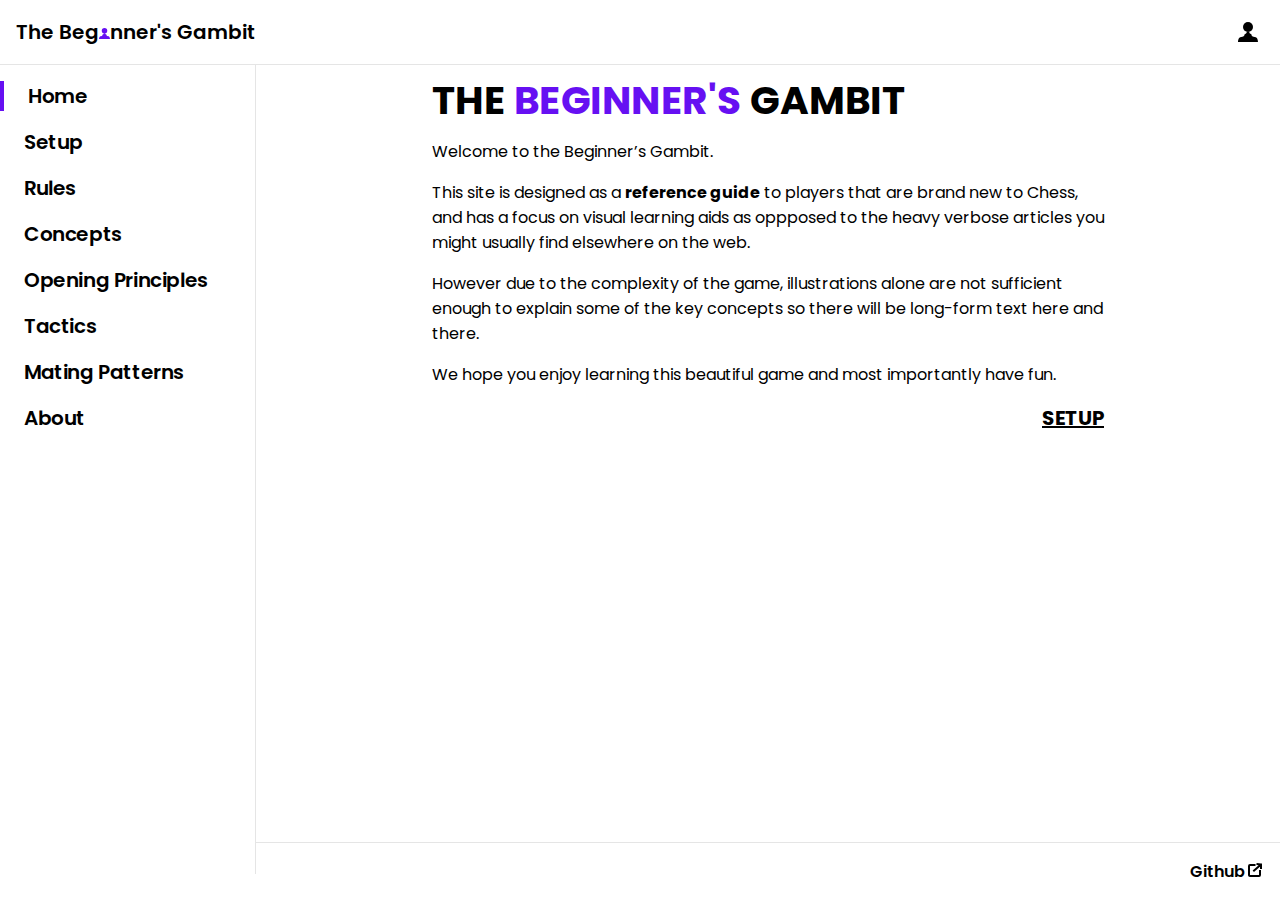
==== index.html @ 9ada59f6 "reformat and fix html validation errors for rules page" ====
<!DOCTYPE html>
<html lang="en">
  <head>
    <meta charset="UTF-8" />
    <meta name="viewport" content="width=device-width, initial-scale=1.0" />
    <title>The Beginner's Gambit | Home</title>
    <link rel="preconnect" href="https://fonts.gstatic.com" />
    <link href="https://fonts.googleapis.com/css2?family=PT+Serif:wght@400;700&family=Poppins:ital,wght@0,400;0,600;0,700;1,400&display=swap" rel="stylesheet" />
    <link rel="stylesheet" href="assets/css/styles.css" />
  </head>

  <body>
    <div id="app">
      <header class="navbar">
        <a class="logo" href="index.html">
          The Beg
          <span>
            <svg id="logo-glyph" xmlns="http://www.w3.org/2000/svg">
              <path d="M11 11H0s0-2.865 1.833-2.865c1.834 0 1.834-1.718 1.834-1.718h3.666s0 1.718 1.834 1.718C11 8.135 11 11 11 11zM3.667 6.417h3.666s-1.186 0-1.156-1.09h-1.35c.03 1.09-1.16 1.09-1.16 1.09z" />
              <path d="M8.25 2.75a2.75 2.75 0 11-5.5 0 2.75 2.75 0 015.5 0z" />
            </svg>
          </span>
          nner's Gambit
        </a>
        <input type="checkbox" name="sidebar-toggle" id="sidebarToggle" class="sidebar-toggle" />
        <label for="sidebarToggle" class="hamburger">
          <svg id="hamburger" xmlns="http://www.w3.org/2000/svg">
            <path d="M6 16c0-.6.4-1 1-1h18a1 1 0 110 2H7a1 1 0 01-1-1zM6 21c0-.6.4-1 1-1h18a1 1 0 110 2H7a1 1 0 01-1-1zM6 11c0-.6.4-1 1-1h18a1 1 0 110 2H7a1 1 0 01-1-1z" />
          </svg>
        </label>
        <aside class="sidebar">
          <nav>
            <ul id="sidebar-links">
              <li class="sidebar-link active"><a href="index.html">Home</a></li>
              <li class="sidebar-link"><a href="setup.html">Setup</a></li>
              <li class="sidebar-link"><a href="rules.html">Rules</a></li>
              <li class="sidebar-link"><a href="concepts.html">Concepts</a></li>
              <li class="sidebar-link"><a href="opening-principles.html">Opening Principles</a></li>
              <li class="sidebar-link"><a href="tactics.html">Tactics</a></li>
              <li class="sidebar-link"><a href="mating-patterns.html">Mating Patterns</a></li>
              <li class="sidebar-link"><a href="about.html">About</a></li>
            </ul>
          </nav>
        </aside>
        <svg width="32" height="32" fill="none" xmlns="http://www.w3.org/2000/svg">
          <path d="M26 26H6s0-5 3.3-5c3.4 0 3.4-3 3.4-3h6.6s0 3 3.4 3c3.3 0 3.3 5 3.3 5zM12.7 18h6.6s-2.1 0-2-2.2h-2.5c0 2.2-2.1 2.2-2.1 2.2z" fill="#000" />
          <path d="M21 11a5 5 0 11-10 0 5 5 0 0110 0z" fill="#000" />
        </svg>
      </header>

      <main>
        <section class="page">
          <div>
            <h1 class="h2">The <span class="highlight">Beginner's</span> Gambit</h1>
          </div>

          <p>Welcome to the Beginner’s Gambit.</p>
          <p>
            This site is designed as a <strong>reference guide</strong> to players that are brand new to Chess, and has a focus on visual learning aids as oppposed to the heavy verbose articles you might usually find elsewhere on the web.
          </p>
          <p>
            However due to the complexity of the game, illustrations alone are not sufficient enough to explain some of the key concepts so there will be long-form text here and there.
          </p>
          <p>
            We hope you enjoy learning this beautiful game and most importantly have fun.
          </p>
          <div class="page-nav-link">
            <a class="page-link" href="setup.html">Setup</a>
          </div>
        </section>
      </main>

      <footer>
        <a href="https://github.com/arlandfran/the-beginners-gambit" target="_blank">
          Github
          <span id="external-link">
            <svg id="box-arrow" xmlns="http://www.w3.org/2000/svg">
              <path
                d="M13 10V9h-2v1h2zM6.5 5h1V3h-1v2zM13 3.5h1v-.9l-.89-.1-.11 1zM11 14H2v2h9v-2zm-9 0V5H0v9h2zm9-4v4h2v-4h-2zM2 5h4.5V3H2v2zm0 9H0c0 1.1.9 2 2 2v-2zm9 2a2 2 0 002-2h-2v2zM2 5V3a2 2 0 00-2 2h2zm3.95 6.04l7.71-6.79-1.32-1.5-7.7 6.8 1.31 1.5zM12 3.5V8h2V3.5h-2zm1.11-1L8.61 2l-.22 2 4.5.5.22-2z"
              />
            </svg>
          </span>
        </a>
      </footer>
    </div>
  </body>
</html>
---- assets/css/styles.css ----
/* Variables */
:root {
  /* Colors */
  --primary-color: #6610f2;
  --divider-color: rgba(0, 0, 0, 0.1);
  --focus: #8540f5;
  /* Type Scale */
  --h1: 3.052rem; /*h2 x1.25*/
  --h2: 2.441rem; /*h3 x1.25*/
  --h3: 1.953rem; /*h4 x1.25*/
  --h4: 1.563rem; /*h5 x1.25*/
  --h5: 1.25rem; /*Base x1.25*/
  --h6: 1.125rem; /*Doesn't follow type scale - 18px*/
  --base-font-size: 1rem; /*16.00px*/
  --caption: 0.8rem; /*12.8px*/
  /* Font Families */
  --sans-serif: Poppins, sans-serif;
  --serif: "PT Serif", serif;
}

/* Reset */
*,
*::before,
*::after {
  margin: 0;
  padding: 0;
  box-sizing: border-box;
}

/* General styles */
body {
  font-family: var(--sans-serif);
}

ul {
  list-style-type: disc;
}

a {
  font-family: var(--sans-serif);
  text-decoration: none;
  color: black;
}

a:hover {
  color: var(--primary-color);
}

a:active {
  border: 4px solid var(--primary-color);
}

button:hover {
  cursor: pointer;
}

table {
  width: 100%;
}

td {
  text-align: center;
  font-size: var(--h5);
  font-weight: 700;
}

/* Typography */
.h1 {
  margin-top: 1rem;
  margin-bottom: 1rem;
  font-size: var(--h1);
  line-height: 110%;
  letter-spacing: 0.03rem;
  text-transform: uppercase;
  font-weight: 700;
}

.h2 {
  margin-top: 1rem;
  margin-bottom: 1rem;
  font-size: var(--h2);
  line-height: 110%;
  letter-spacing: 0.03rem;
  text-transform: uppercase;
  font-weight: 700;
}

.h3 {
  margin-top: 1rem;
  margin-bottom: 1rem;
  font-size: var(--h3);
  letter-spacing: 0.03rem;
  text-align: center;
  text-transform: uppercase;
  font-weight: 700;
}

.h4 {
  margin-top: 1rem;
  margin-bottom: 1rem;
  font-size: var(--h4);
  letter-spacing: 0.02rem;
  text-align: center;
  text-transform: uppercase;
  font-weight: 700;
}

.h5 {
  margin-top: 1rem;
  margin-bottom: 1rem;
  font-size: var(--h5);
  text-align: center;
  text-transform: uppercase;
  font-weight: 700;
}

p {
  margin-top: 1rem;
  margin-bottom: 1rem;
  font-size: var(--base-font-size);
  font-weight: 400;
  text-align: left;
  text-transform: initial;
}

figcaption {
  margin-top: 1rem;
  margin-bottom: 1rem;
}

.text-caption {
  margin-top: 0.5rem;
  margin-bottom: 0.5rem;
  width: 18rem;
  font-family: var(--serif);
  font-size: var(--base-font-size);
  font-weight: 400;
  font-style: italic;
  text-align: center;
  text-transform: initial;
}

/* Utilities */
.flex-center {
  display: flex;
  justify-content: center;
}

.px-1 {
  padding-left: 1rem;
  padding-right: 1rem;
}

.align-center {
  max-width: 16rem;
  align-self: center;
}

.text-left {
  text-align: left;
}

.text-center {
  text-align: center;
}

.fixed-width {
  max-width: 30rem;
}

.full-width {
  width: 100%;
}

.indent {
  padding-left: 2rem;
}

.short {
  max-width: 16rem;
}

.medium {
  max-width: 24rem;
}

.hide {
  display: none;
}

/* Sitewide */
#app {
  display: flex;
  flex-direction: column;
  min-height: 100vh;
}

header {
  display: flex;
  position: fixed;
  width: 100%;
  z-index: 2;
  background: white;
}

.navbar {
  padding: 1rem;
  align-items: center;
  justify-content: space-between;
  border-bottom: 1px solid var(--divider-color);
}

.logo {
  display: flex;
  align-items: baseline;
  display: none;
  font-family: var(--sans-serif);
  font-size: var(--h5);
  font-weight: 600;
}

#logo-glyph {
  width: 11px;
  height: 11px;
  fill: var(--primary-color);
}

#hamburger {
  width: 32px;
  height: 32px;
  fill: black;
}

.hamburger {
  cursor: pointer;
  display: contents;
  margin-left: 1rem;
}

.sidebar-toggle {
  display: none;
}

nav ul li {
  list-style: none;
}

.sidebar {
  height: 90vh;
  width: 16rem;
  position: fixed;
  top: 4rem;
  left: 0;
  z-index: 1;
  overflow-x: hidden;
  transition: transform 0.2s ease;
  border-top: 1px solid var(--divider-color);
  border-right: 1px solid var(--divider-color);
  background-color: white;
}

.sidebar-link {
  display: block;
  padding-left: 1.5rem;
  margin-bottom: 1rem;
  margin-top: 1rem;
  font-size: var(--h5);
  font-weight: 600;
  letter-spacing: -0.02em;
  -webkit-user-select: none;
  -ms-user-select: none;
  user-select: none;
}

.sidebar-subheader-group {
  padding-left: 1rem;
  font-size: var(--h6);
}

.sidebar-subheader-link {
  padding-top: 0.2rem;
  padding-bottom: 0.2rem;
  padding-left: 1rem;
  font-size: var(--base-font-size);
}

.active {
  border-left: 4px solid var(--primary-color);
}

main {
  display: flex;
  flex-grow: 1;
  flex-wrap: wrap;
  margin-top: 4rem;
  justify-content: center;
  background-color: white;
}

.page {
  margin-left: 2rem;
  margin-right: 2rem;
  width: 100%;
  max-width: 42rem;
}

footer {
  display: flex;
  left: 0;
  bottom: 0;
  width: 100%;
  padding: 1rem;
  font-family: var(--sans-serif);
  font-weight: 600;
  font-size: var(--base-font-size);
  justify-content: flex-end;
  border-top: 1px solid var(--divider-color);
  background-color: white;
}

footer a {
  display: flex;
}

#external-link {
  margin-left: 0.2rem;
}

#box-arrow {
  width: 16px;
  height: 16px;
  fill: black;
}

.page-nav-link {
  margin-top: 1rem;
  margin-bottom: 1rem;
  text-align: right;
}

.page-link {
  text-decoration: underline;
  text-transform: uppercase;
  font-size: var(--h5);
  font-weight: 700;
  margin-top: 1rem;
  margin-bottom: 1rem;
}

.page-nav-links {
  display: flex;
  justify-content: space-between;
}

/* Home page styles */
.highlight {
  color: var(--primary-color);
}

/* Article page styles */
#setup-list {
  list-style-position: inside;
}

.subheader-link {
  scroll-margin-top: 5rem;
}

.fig-container {
  margin-top: 1rem;
  margin-bottom: 1rem;
  display: flex;
  justify-content: center;
}

.expandable {
  flex-wrap: wrap;
}

figure {
  margin-left: -2rem;
  margin-right: -2rem;
  display: flex;
  flex-wrap: wrap;
  width: min-content;
  height: min-content;
  justify-content: center;
}

.fig-subheading {
  margin-top: 0;
}

/* Components */

/* Accordion*/
.accordion {
  overflow: hidden;
  border: 2px solid black;
  border-bottom: none;
}

.accordion-item {
  overflow: hidden;
  width: 100%;
}

.accordion-toggle {
  display: none;
}

.accordion-title {
  cursor: pointer;
  overflow: hidden;
  display: flex;
  justify-content: space-between;
  padding: 1rem;
  font-size: var(--h5);
  font-weight: 700;
  text-transform: uppercase;
}

.accordion-title::after {
  content: "\02C5";
  align-self: center;
  transition: ease 0.35s;
}

.accordion-content {
  overflow: hidden;
  max-height: 0;
  transition: ease-in-out 0.4s;
  background: white;
  border-bottom: 2px solid black;
}

input:checked ~ .accordion-title {
  color: var(--primary-color);
}

input:checked ~ .accordion-title::after {
  transform: rotate(-180deg);
}

input:checked ~ .accordion-content {
  max-height: 100vh;
}

/* Contact Form */
.form {
  display: flex;
  flex-direction: column;
  gap: 1rem;
  margin-top: 2rem;
  margin-bottom: 2rem;
  padding: 1rem;
  width: 16rem;
  border: 2px solid black;
  font-size: var(--h6);
  font-weight: 600;
}

.form-label {
  display: block;
  cursor: pointer;
}

.form-input {
  padding: 0.5rem;
  border: 2px solid black;
  font-family: var(--sans-serif);
  font-weight: 600;
}

.form-input:focus {
  background: var(--focus);
  color: white;
}

.hint {
  display: block;
  font-size: var(--caption);
}

.form-button {
  width: 12rem;
  padding: 0.4rem;
  border: 2px solid black;
  font-family: var(--sans-serif);
  font-size: var(--h6);
  font-weight: 600;
  text-transform: uppercase;
  text-align: center;
  cursor: pointer;
}

/* Media queries */
@media screen and (min-width: 375px) {
  .form {
    width: 20rem;
  }
}

@media screen and (min-width: 425px) {
  figure {
    margin-left: 0;
    margin-right: 0;
  }

  .material-icon {
    width: 48px;
    height: 48px;
  }

  td {
    font-size: var(--h4);
  }

  .form {
    width: 100%;
  }
}

@media screen and (max-width: 767px) {
  .sidebar {
    transform: translateX(-16rem);
  }
}

/* Must be afterward to override sidebar hiding under 768px */
input[type="checkbox"]:checked ~ .sidebar {
  transform: translateX(0%);
}

@media screen and (min-width: 768px) {
  main {
    margin-left: 16rem;
    transition: transform 0.2s ease;
  }

  .logo {
    display: flex;
  }

  #hamburger {
    display: none;
  }
}

@media screen and (min-width: 1024px) {
  .column {
    width: 50%;
  }
}

@supports (scroll-behavior: smooth) {
  html {
    scroll-behavior: smooth;
  }

  @media screen and (prefers-reduced-motion: reduce) {
    html {
      scroll-behavior: auto;
    }
  }
}

.share-buttons {
  display: flex;
  justify-content: flex-end;
}

/* 3rd party code generated by https://sharingbuttons.io/ */
.resp-sharing-button__link,
.resp-sharing-button__icon {
  display: inline-block;
}

.resp-sharing-button__link {
  text-decoration: none;
  color: white;
  margin: 0.5em;
}

.resp-sharing-button {
  border: 2px black solid;
  transition: 25ms ease-out;
  padding: 0.5em 0.75em;
}

.resp-sharing-button__icon svg {
  width: 1em;
  height: 1em;
  margin-right: 0.4em;
  vertical-align: top;
}

.resp-sharing-button--small svg {
  margin: 0;
  vertical-align: middle;
}

/* Solid icons get a fill */
.resp-sharing-button__icon--solid {
  fill: black;
  stroke: none;
}

.resp-sharing-button:hover {
  background-color: var(--primary-color);
}

.resp-sharing-button:hover .resp-sharing-button__icon--solid {
  fill: white;
}
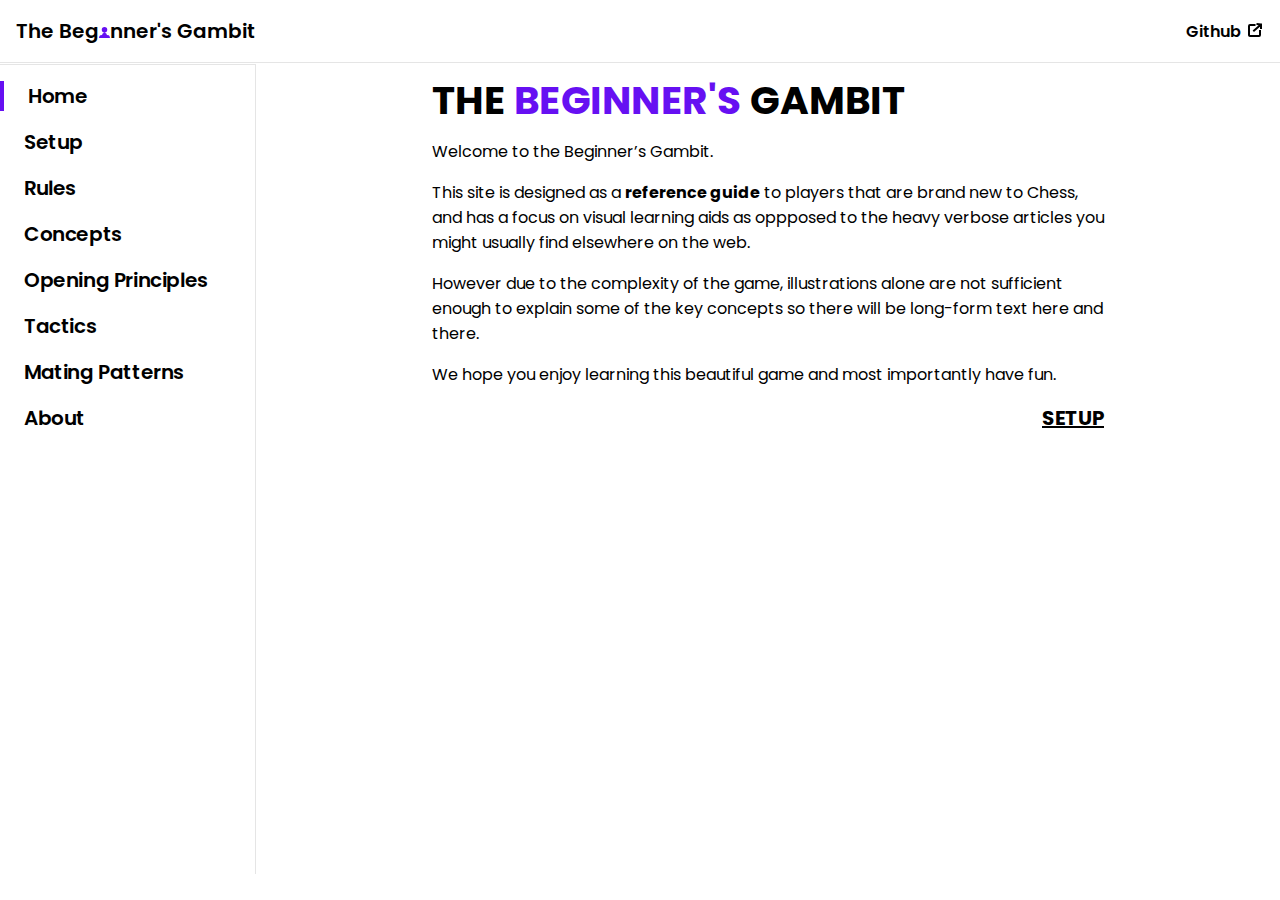
==== commit f7985d94: "removed footer from all pages and migrated github link to header" ====
--- a/index.html
+++ b/index.html
@@ -28,9 +28,25 @@
             <path d="M6 16c0-.6.4-1 1-1h18a1 1 0 110 2H7a1 1 0 01-1-1zM6 21c0-.6.4-1 1-1h18a1 1 0 110 2H7a1 1 0 01-1-1zM6 11c0-.6.4-1 1-1h18a1 1 0 110 2H7a1 1 0 01-1-1z" />
           </svg>
         </label>
+        <a href="index.html" id="logo-icon">
+          <svg width="32" height="32" fill="#000" xmlns="http://www.w3.org/2000/svg">
+            <path d="M26 26H6s0-5 3.3-5c3.4 0 3.4-3 3.4-3h6.6s0 3 3.4 3c3.3 0 3.3 5 3.3 5zM12.7 18h6.6s-2.1 0-2-2.2h-2.5c0 2.2-2.1 2.2-2.1 2.2z" />
+            <path d="M21 11a5 5 0 11-10 0 5 5 0 0110 0z" />
+          </svg>
+        </a>
+        <a href="https://github.com/arlandfran/the-beginners-gambit" target="_blank" class="external-link">
+          Github
+          <span id="external-link-icon">
+            <svg id="box-arrow" xmlns="http://www.w3.org/2000/svg">
+              <path
+                d="M13 10V9h-2v1h2zM6.5 5h1V3h-1v2zM13 3.5h1v-.9l-.89-.1-.11 1zM11 14H2v2h9v-2zm-9 0V5H0v9h2zm9-4v4h2v-4h-2zM2 5h4.5V3H2v2zm0 9H0c0 1.1.9 2 2 2v-2zm9 2a2 2 0 002-2h-2v2zM2 5V3a2 2 0 00-2 2h2zm3.95 6.04l7.71-6.79-1.32-1.5-7.7 6.8 1.31 1.5zM12 3.5V8h2V3.5h-2zm1.11-1L8.61 2l-.22 2 4.5.5.22-2z"
+              />
+            </svg>
+          </span>
+        </a>
         <aside class="sidebar">
           <nav>
-            <ul id="sidebar-links">
+            <ul class="sidebar-links">
               <li class="sidebar-link active"><a href="index.html">Home</a></li>
               <li class="sidebar-link"><a href="setup.html">Setup</a></li>
               <li class="sidebar-link"><a href="rules.html">Rules</a></li>
@@ -42,10 +58,6 @@
             </ul>
           </nav>
         </aside>
-        <svg width="32" height="32" fill="none" xmlns="http://www.w3.org/2000/svg">
-          <path d="M26 26H6s0-5 3.3-5c3.4 0 3.4-3 3.4-3h6.6s0 3 3.4 3c3.3 0 3.3 5 3.3 5zM12.7 18h6.6s-2.1 0-2-2.2h-2.5c0 2.2-2.1 2.2-2.1 2.2z" fill="#000" />
-          <path d="M21 11a5 5 0 11-10 0 5 5 0 0110 0z" fill="#000" />
-        </svg>
       </header>
 
       <main>
@@ -69,19 +81,6 @@
           </div>
         </section>
       </main>
-
-      <footer>
-        <a href="https://github.com/arlandfran/the-beginners-gambit" target="_blank">
-          Github
-          <span id="external-link">
-            <svg id="box-arrow" xmlns="http://www.w3.org/2000/svg">
-              <path
-                d="M13 10V9h-2v1h2zM6.5 5h1V3h-1v2zM13 3.5h1v-.9l-.89-.1-.11 1zM11 14H2v2h9v-2zm-9 0V5H0v9h2zm9-4v4h2v-4h-2zM2 5h4.5V3H2v2zm0 9H0c0 1.1.9 2 2 2v-2zm9 2a2 2 0 002-2h-2v2zM2 5V3a2 2 0 00-2 2h2zm3.95 6.04l7.71-6.79-1.32-1.5-7.7 6.8 1.31 1.5zM12 3.5V8h2V3.5h-2zm1.11-1L8.61 2l-.22 2 4.5.5.22-2z"
-              />
-            </svg>
-          </span>
-        </a>
-      </footer>
     </div>
   </body>
 </html>
--- a/assets/css/styles.css
+++ b/assets/css/styles.css
@@ -199,14 +199,13 @@
   display: flex;
   position: fixed;
   width: 100%;
+  gap: 0.5rem;
   z-index: 2;
   background: white;
 }
 
 .navbar {
   padding: 1rem;
-  align-items: center;
-  justify-content: space-between;
   border-bottom: 1px solid var(--divider-color);
 }
 
@@ -217,6 +216,14 @@
   font-family: var(--sans-serif);
   font-size: var(--h5);
   font-weight: 600;
+}
+
+#logo-icon {
+  display: contents;
+}
+
+#logo-icon:hover svg {
+  fill: var(--primary-color)
 }
 
 #logo-glyph {
@@ -259,6 +266,10 @@
   background-color: white;
 }
 
+.sidebar-links {
+  text-transform: capitalize;
+}
+
 .sidebar-link {
   display: block;
   padding-left: 1.5rem;
@@ -304,25 +315,16 @@
   max-width: 42rem;
 }
 
-footer {
-  display: flex;
-  left: 0;
-  bottom: 0;
-  width: 100%;
-  padding: 1rem;
+.external-link {
+  margin-top: auto;
+  margin-bottom: auto;
+  margin-left: auto;
   font-family: var(--sans-serif);
   font-weight: 600;
   font-size: var(--base-font-size);
-  justify-content: flex-end;
-  border-top: 1px solid var(--divider-color);
-  background-color: white;
-}
-
-footer a {
-  display: flex;
-}
-
-#external-link {
+}
+
+#external-link-icon {
   margin-left: 0.2rem;
 }
 
@@ -389,6 +391,25 @@
 
 .fig-subheading {
   margin-top: 0;
+}
+
+/* 404 Page Styles */
+.error-container {
+  display: flex;
+  width: 100vw;
+  height: 100vh;
+  justify-content: center;
+  align-items: center;
+}
+
+.error-message {
+  display: flex;
+  flex-direction: column;
+  width: 75%;
+  height: 50%;
+  justify-content: center;
+  align-items: center;
+  border: 4px solid black;
 }
 
 /* Components */
@@ -542,6 +563,10 @@
     display: flex;
   }
 
+  #logo-icon {
+    display: none;
+  }
+
   #hamburger {
     display: none;
   }
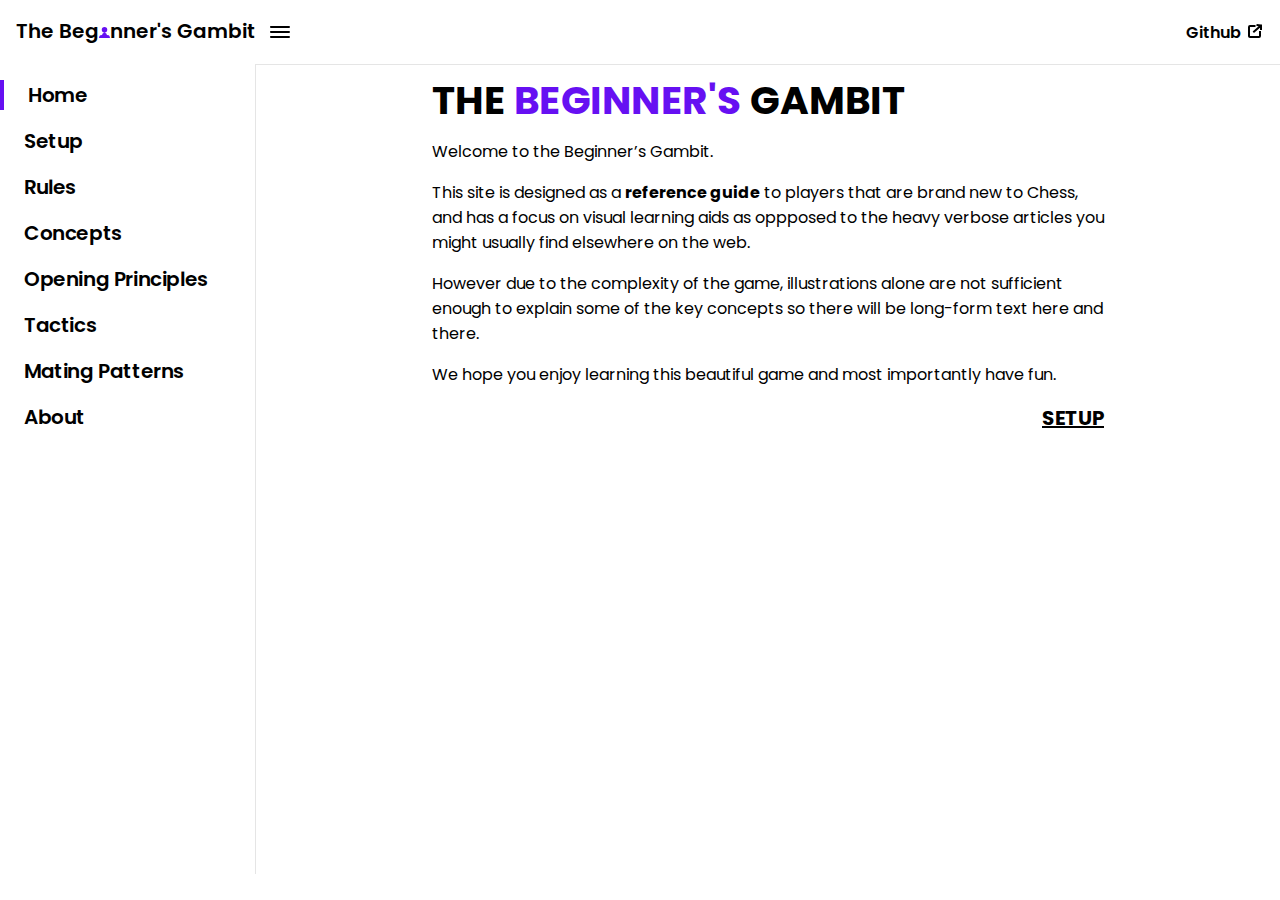
==== commit d1a2e848: "rename hamburger id to reduce confusion with hamburger class" ====
--- a/index.html
+++ b/index.html
@@ -4,13 +4,16 @@
     <meta charset="UTF-8" />
     <meta name="viewport" content="width=device-width, initial-scale=1.0" />
     <title>The Beginner's Gambit | Home</title>
+    <link rel="icon" href="favicon.svg">
     <link rel="preconnect" href="https://fonts.gstatic.com" />
     <link href="https://fonts.googleapis.com/css2?family=PT+Serif:wght@400;700&family=Poppins:ital,wght@0,400;0,600;0,700;1,400&display=swap" rel="stylesheet" />
     <link rel="stylesheet" href="assets/css/styles.css" />
   </head>
 
   <body>
+    <!-- Page Container -->
     <div id="app">
+      <!-- Header -->
       <header class="navbar">
         <a class="logo" href="index.html">
           The Beg
@@ -24,7 +27,7 @@
         </a>
         <input type="checkbox" name="sidebar-toggle" id="sidebarToggle" class="sidebar-toggle" />
         <label for="sidebarToggle" class="hamburger">
-          <svg id="hamburger" xmlns="http://www.w3.org/2000/svg">
+          <svg id="hamburger-icon" xmlns="http://www.w3.org/2000/svg">
             <path d="M6 16c0-.6.4-1 1-1h18a1 1 0 110 2H7a1 1 0 01-1-1zM6 21c0-.6.4-1 1-1h18a1 1 0 110 2H7a1 1 0 01-1-1zM6 11c0-.6.4-1 1-1h18a1 1 0 110 2H7a1 1 0 01-1-1z" />
           </svg>
         </label>
@@ -44,6 +47,7 @@
             </svg>
           </span>
         </a>
+        <!-- Sidebar -->
         <aside class="sidebar">
           <nav>
             <ul class="sidebar-links">
@@ -59,13 +63,10 @@
           </nav>
         </aside>
       </header>
-
+      <!-- Main -->
       <main>
         <section class="page">
-          <div>
-            <h1 class="h2">The <span class="highlight">Beginner's</span> Gambit</h1>
-          </div>
-
+          <h1 class="h2">The <span class="highlight">Beginner's</span> Gambit</h1>
           <p>Welcome to the Beginner’s Gambit.</p>
           <p>
             This site is designed as a <strong>reference guide</strong> to players that are brand new to Chess, and has a focus on visual learning aids as oppposed to the heavy verbose articles you might usually find elsewhere on the web.
--- a/assets/css/styles.css
+++ b/assets/css/styles.css
@@ -5,7 +5,6 @@
   --divider-color: rgba(0, 0, 0, 0.1);
   --focus: #8540f5;
   /* Type Scale */
-  --h1: 3.052rem; /*h2 x1.25*/
   --h2: 2.441rem; /*h3 x1.25*/
   --h3: 1.953rem; /*h4 x1.25*/
   --h4: 1.563rem; /*h5 x1.25*/
@@ -50,10 +49,6 @@
   border: 4px solid var(--primary-color);
 }
 
-button:hover {
-  cursor: pointer;
-}
-
 table {
   width: 100%;
 }
@@ -65,19 +60,8 @@
 }
 
 /* Typography */
-.h1 {
-  margin-top: 1rem;
-  margin-bottom: 1rem;
-  font-size: var(--h1);
-  line-height: 110%;
-  letter-spacing: 0.03rem;
-  text-transform: uppercase;
-  font-weight: 700;
-}
-
 .h2 {
-  margin-top: 1rem;
-  margin-bottom: 1rem;
+  margin: 1rem 0;
   font-size: var(--h2);
   line-height: 110%;
   letter-spacing: 0.03rem;
@@ -86,8 +70,7 @@
 }
 
 .h3 {
-  margin-top: 1rem;
-  margin-bottom: 1rem;
+  margin: 1rem 0;
   font-size: var(--h3);
   letter-spacing: 0.03rem;
   text-align: center;
@@ -96,8 +79,7 @@
 }
 
 .h4 {
-  margin-top: 1rem;
-  margin-bottom: 1rem;
+  margin: 1rem 0;
   font-size: var(--h4);
   letter-spacing: 0.02rem;
   text-align: center;
@@ -106,8 +88,7 @@
 }
 
 .h5 {
-  margin-top: 1rem;
-  margin-bottom: 1rem;
+  margin: 1rem 0;
   font-size: var(--h5);
   text-align: center;
   text-transform: uppercase;
@@ -115,8 +96,7 @@
 }
 
 p {
-  margin-top: 1rem;
-  margin-bottom: 1rem;
+  margin: 1rem 0;
   font-size: var(--base-font-size);
   font-weight: 400;
   text-align: left;
@@ -124,13 +104,11 @@
 }
 
 figcaption {
-  margin-top: 1rem;
-  margin-bottom: 1rem;
+  margin: 1rem 0;
 }
 
 .text-caption {
-  margin-top: 0.5rem;
-  margin-bottom: 0.5rem;
+  margin: 0.5rem 0;
   width: 18rem;
   font-family: var(--serif);
   font-size: var(--base-font-size);
@@ -146,16 +124,15 @@
   justify-content: center;
 }
 
-.px-1 {
-  padding-left: 1rem;
-  padding-right: 1rem;
-}
-
 .align-center {
   max-width: 16rem;
   align-self: center;
 }
 
+.px-1 {
+  padding: 0 1rem;
+}
+
 .text-left {
   text-align: left;
 }
@@ -188,7 +165,7 @@
   display: none;
 }
 
-/* Sitewide */
+/* Sitewide Styles*/
 #app {
   display: flex;
   flex-direction: column;
@@ -210,9 +187,8 @@
 }
 
 .logo {
-  display: flex;
+  display: none;
   align-items: baseline;
-  display: none;
   font-family: var(--sans-serif);
   font-size: var(--h5);
   font-weight: 600;
@@ -232,7 +208,7 @@
   fill: var(--primary-color);
 }
 
-#hamburger {
+#hamburger-icon {
   width: 32px;
   height: 32px;
   fill: black;
@@ -261,7 +237,6 @@
   z-index: 1;
   overflow-x: hidden;
   transition: transform 0.2s ease;
-  border-top: 1px solid var(--divider-color);
   border-right: 1px solid var(--divider-color);
   background-color: white;
 }
@@ -272,9 +247,8 @@
 
 .sidebar-link {
   display: block;
+  margin: 1rem 0;
   padding-left: 1.5rem;
-  margin-bottom: 1rem;
-  margin-top: 1rem;
   font-size: var(--h5);
   font-weight: 600;
   letter-spacing: -0.02em;
@@ -284,14 +258,12 @@
 }
 
 .sidebar-subheader-group {
-  padding-left: 1rem;
+  padding-left: 0.5rem;
   font-size: var(--h6);
 }
 
 .sidebar-subheader-link {
-  padding-top: 0.2rem;
-  padding-bottom: 0.2rem;
-  padding-left: 1rem;
+  padding: 0.2rem 0 0.2rem 1rem;
   font-size: var(--base-font-size);
 }
 
@@ -309,19 +281,16 @@
 }
 
 .page {
-  margin-left: 2rem;
-  margin-right: 2rem;
+  margin: 0 2rem;
   width: 100%;
   max-width: 42rem;
 }
 
 .external-link {
-  margin-top: auto;
-  margin-bottom: auto;
-  margin-left: auto;
+  margin: auto 0 auto auto;
   font-family: var(--sans-serif);
+  font-size: var(--base-font-size);
   font-weight: 600;
-  font-size: var(--base-font-size);
 }
 
 #external-link-icon {
@@ -335,18 +304,16 @@
 }
 
 .page-nav-link {
-  margin-top: 1rem;
-  margin-bottom: 1rem;
+  margin: 1rem 0;
   text-align: right;
 }
 
 .page-link {
+  margin: 1rem 0;
+  font-size: var(--h5);
+  font-weight: 700;
   text-decoration: underline;
   text-transform: uppercase;
-  font-size: var(--h5);
-  font-weight: 700;
-  margin-top: 1rem;
-  margin-bottom: 1rem;
 }
 
 .page-nav-links {
@@ -369,8 +336,7 @@
 }
 
 .fig-container {
-  margin-top: 1rem;
-  margin-bottom: 1rem;
+  margin: 1rem 0;
   display: flex;
   justify-content: center;
 }
@@ -380,8 +346,7 @@
 }
 
 figure {
-  margin-left: -2rem;
-  margin-right: -2rem;
+  margin: 0 -2rem;
   display: flex;
   flex-wrap: wrap;
   width: min-content;
@@ -414,6 +379,14 @@
 
 /* Components */
 
+/* Custom Block */
+.custom-block {
+  padding: 1rem;
+  font-style: italic;
+  background: var(--divider-color);
+  border-left: 8px var(--primary-color) solid;
+}
+
 /* Accordion*/
 .accordion {
   overflow: hidden;
@@ -472,8 +445,7 @@
   display: flex;
   flex-direction: column;
   gap: 1rem;
-  margin-top: 2rem;
-  margin-bottom: 2rem;
+  margin: 1rem 0;
   padding: 1rem;
   width: 16rem;
   border: 2px solid black;
@@ -488,9 +460,9 @@
 
 .form-input {
   padding: 0.5rem;
-  border: 2px solid black;
   font-family: var(--sans-serif);
   font-weight: 600;
+  border: 2px solid black;
 }
 
 .form-input:focus {
@@ -548,7 +520,7 @@
   }
 }
 
-/* Must be afterward to override sidebar hiding under 768px */
+/* Must be after media query to override sidebar hiding under 768px */
 input[type="checkbox"]:checked ~ .sidebar {
   transform: translateX(0%);
 }
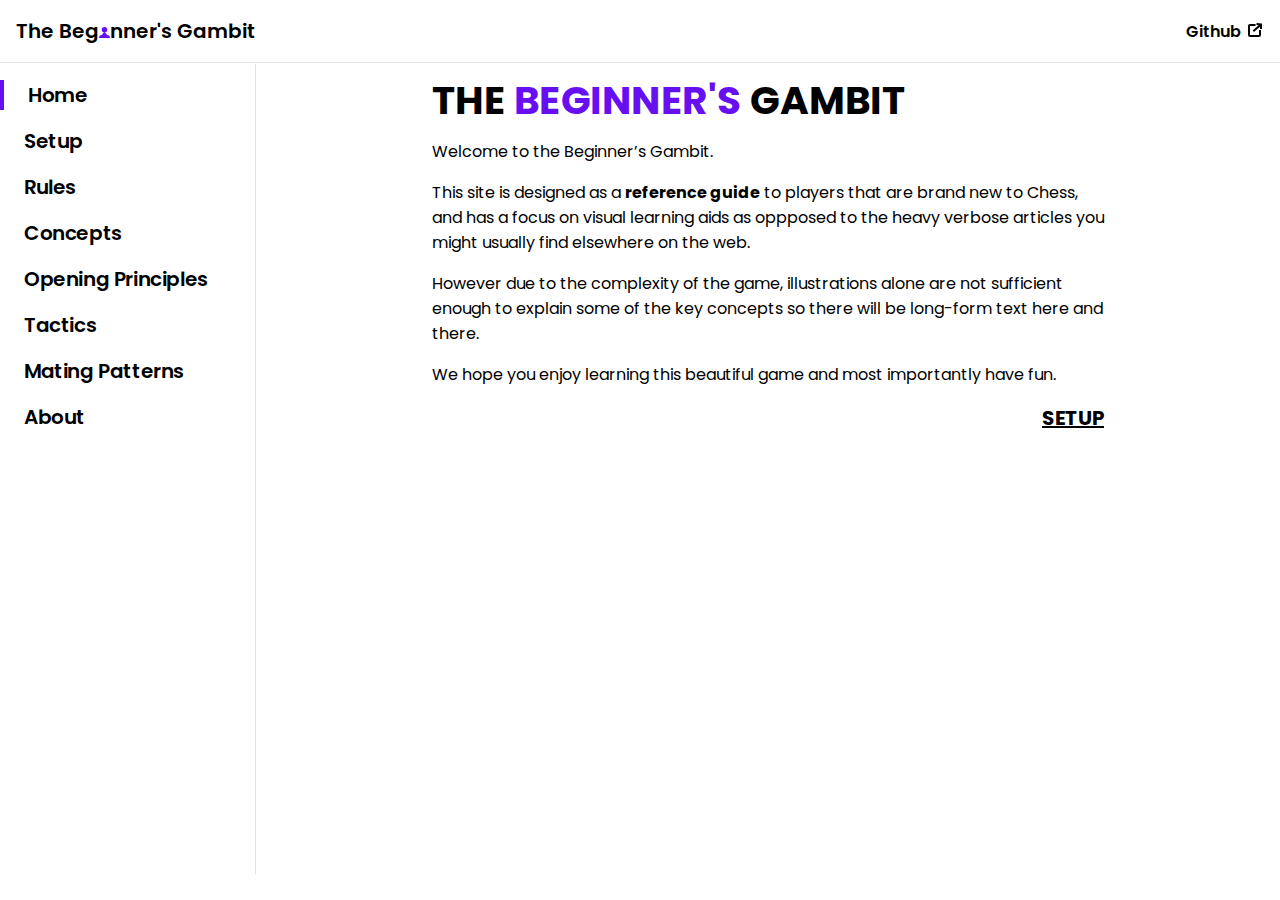
==== commit 8fb9b49c: "add accessibility testing section and also added aria labels/roles to header elements" ====
--- a/index.html
+++ b/index.html
@@ -26,12 +26,12 @@
           nner's Gambit
         </a>
         <input type="checkbox" name="sidebar-toggle" id="sidebarToggle" class="sidebar-toggle" />
-        <label for="sidebarToggle" class="hamburger">
+        <label for="sidebarToggle" class="hamburger" aria-label="Open/Close" role="button">
           <svg id="hamburger-icon" xmlns="http://www.w3.org/2000/svg">
             <path d="M6 16c0-.6.4-1 1-1h18a1 1 0 110 2H7a1 1 0 01-1-1zM6 21c0-.6.4-1 1-1h18a1 1 0 110 2H7a1 1 0 01-1-1zM6 11c0-.6.4-1 1-1h18a1 1 0 110 2H7a1 1 0 01-1-1z" />
           </svg>
         </label>
-        <a href="index.html" id="logo-icon">
+        <a href="index.html" id="logo-icon" aria-label="Home" role="button">
           <svg width="32" height="32" fill="#000" xmlns="http://www.w3.org/2000/svg">
             <path d="M26 26H6s0-5 3.3-5c3.4 0 3.4-3 3.4-3h6.6s0 3 3.4 3c3.3 0 3.3 5 3.3 5zM12.7 18h6.6s-2.1 0-2-2.2h-2.5c0 2.2-2.1 2.2-2.1 2.2z" />
             <path d="M21 11a5 5 0 11-10 0 5 5 0 0110 0z" />
--- a/assets/css/styles.css
+++ b/assets/css/styles.css
@@ -1,4 +1,18 @@
-/* Variables */
+/*
+* Prefixed by https://autoprefixer.github.io
+* PostCSS: v7.0.29,
+* Autoprefixer: v9.7.6
+* Browsers: last 4 version
+*/
+
+/* 
+The CSS styles have been divided into sections. To easily jump between sections please use
+the find widget (CTRL + F) and search for these characters, | | , to navigate the stylesheet.
+
+All media queries are located at the bottom alongisde 3rd party CSS code.
+*/
+
+/* | | Variables */
 :root {
   /* Colors */
   --primary-color: #6610f2;
@@ -17,16 +31,17 @@
   --serif: "PT Serif", serif;
 }
 
-/* Reset */
+/* | | Reset */
 *,
 *::before,
 *::after {
   margin: 0;
   padding: 0;
-  box-sizing: border-box;
-}
-
-/* General styles */
+  -webkit-box-sizing: border-box;
+          box-sizing: border-box;
+}
+
+/* | | General styles */
 body {
   font-family: var(--sans-serif);
 }
@@ -59,7 +74,13 @@
   font-weight: 700;
 }
 
-/* Typography */
+/* All img tags are for illustrations so we can explicitly state the dimensions to improve performance */
+img {
+  width: 320px;
+  height: 288px;
+}
+
+/* | | Typography */
 .h2 {
   margin: 1rem 0;
   font-size: var(--h2);
@@ -118,14 +139,20 @@
   text-transform: initial;
 }
 
-/* Utilities */
+/* | | Utilities */
 .flex-center {
-  display: flex;
-  justify-content: center;
+  display: -webkit-box;
+  display: -ms-flexbox;
+  display: flex;
+  -webkit-box-pack: center;
+      -ms-flex-pack: center;
+          justify-content: center;
 }
 
 .align-center {
   max-width: 16rem;
+  -ms-flex-item-align: center;
+  -ms-grid-row-align: center;
   align-self: center;
 }
 
@@ -165,14 +192,35 @@
   display: none;
 }
 
-/* Sitewide Styles*/
+/* Code snippet taken from https://css-tricks.com/a-complete-guide-to-links-and-buttons/ */
+/* This utility is for visually hiding link text but having it still available for screen readers and the text can be translated by browsers*/
+.visually-hidden {
+  border: 0;
+  clip: rect(0 0 0 0);
+  height: 1px;
+  margin: -1px;
+  overflow: hidden;
+  padding: 0;
+  position: absolute;
+  white-space: nowrap;
+  width: 1px;
+}
+
+/* | | Sitewide Styles*/
 #app {
-  display: flex;
-  flex-direction: column;
+  display: -webkit-box;
+  display: -ms-flexbox;
+  display: flex;
+  -webkit-box-orient: vertical;
+  -webkit-box-direction: normal;
+      -ms-flex-direction: column;
+          flex-direction: column;
   min-height: 100vh;
 }
 
 header {
+  display: -webkit-box;
+  display: -ms-flexbox;
   display: flex;
   position: fixed;
   width: 100%;
@@ -188,7 +236,9 @@
 
 .logo {
   display: none;
-  align-items: baseline;
+  -webkit-box-align: baseline;
+      -ms-flex-align: baseline;
+          align-items: baseline;
   font-family: var(--sans-serif);
   font-size: var(--h5);
   font-weight: 600;
@@ -224,6 +274,7 @@
   display: none;
 }
 
+/* Used selectors as opposed to classes as we want to target ALL li tags in the sidebar */
 nav ul li {
   list-style: none;
 }
@@ -236,7 +287,11 @@
   left: 0;
   z-index: 1;
   overflow-x: hidden;
+  -webkit-transition: -webkit-transform 0.2s ease;
+  transition: -webkit-transform 0.2s ease;
+  -o-transition: transform 0.2s ease;
   transition: transform 0.2s ease;
+  transition: transform 0.2s ease, -webkit-transform 0.2s ease;
   border-right: 1px solid var(--divider-color);
   background-color: white;
 }
@@ -254,7 +309,8 @@
   letter-spacing: -0.02em;
   -webkit-user-select: none;
   -ms-user-select: none;
-  user-select: none;
+  -moz-user-select: none;
+       user-select: none;
 }
 
 .sidebar-subheader-group {
@@ -272,11 +328,13 @@
 }
 
 main {
-  display: flex;
-  flex-grow: 1;
-  flex-wrap: wrap;
+  display: -webkit-box;
+  display: -ms-flexbox;
+  display: flex;
   margin-top: 4rem;
-  justify-content: center;
+  -webkit-box-pack: center;
+      -ms-flex-pack: center;
+          justify-content: center;
   background-color: white;
 }
 
@@ -303,6 +361,10 @@
   fill: black;
 }
 
+.subheader-link {
+  scroll-margin-top: 5rem;
+}
+
 .page-nav-link {
   margin: 1rem 0;
   text-align: right;
@@ -317,73 +379,112 @@
 }
 
 .page-nav-links {
-  display: flex;
-  justify-content: space-between;
-}
-
-/* Home page styles */
+  display: -webkit-box;
+  display: -ms-flexbox;
+  display: flex;
+  -webkit-box-pack: justify;
+      -ms-flex-pack: justify;
+          justify-content: space-between;
+}
+
+.share-buttons {
+  display: -webkit-box;
+  display: -ms-flexbox;
+  display: flex;
+  -webkit-box-pack: end;
+      -ms-flex-pack: end;
+          justify-content: flex-end;
+}
+
+/* | | Home page styles */
 .highlight {
   color: var(--primary-color);
 }
 
-/* Article page styles */
+/* | | Article page styles */
 #setup-list {
   list-style-position: inside;
 }
 
-.subheader-link {
-  scroll-margin-top: 5rem;
-}
-
 .fig-container {
   margin: 1rem 0;
-  display: flex;
-  justify-content: center;
-}
-
+  display: -webkit-box;
+  display: -ms-flexbox;
+  display: flex;
+  -webkit-box-pack: center;
+      -ms-flex-pack: center;
+          justify-content: center;
+}
+
+/* This class allows elements to slot into a 2 column layout when enough space is available.*/
 .expandable {
-  flex-wrap: wrap;
+  -ms-flex-wrap: wrap;
+      flex-wrap: wrap; 
 }
 
 figure {
   margin: 0 -2rem;
-  display: flex;
-  flex-wrap: wrap;
+  display: -webkit-box;
+  display: -ms-flexbox;
+  display: flex;
+  -ms-flex-wrap: wrap;
+      flex-wrap: wrap;
+  width: -webkit-min-content;
+  width: -moz-min-content;
   width: min-content;
+  height: -webkit-min-content;
+  height: -moz-min-content;
   height: min-content;
-  justify-content: center;
+  -webkit-box-pack: center;
+      -ms-flex-pack: center;
+          justify-content: center;
 }
 
 .fig-subheading {
   margin-top: 0;
 }
 
-/* 404 Page Styles */
+/* | | 404 Page Styles */
 .error-container {
+  display: -webkit-box;
+  display: -ms-flexbox;
   display: flex;
   width: 100vw;
   height: 100vh;
-  justify-content: center;
-  align-items: center;
+  -webkit-box-pack: center;
+      -ms-flex-pack: center;
+          justify-content: center;
+  -webkit-box-align: center;
+      -ms-flex-align: center;
+          align-items: center;
 }
 
 .error-message {
-  display: flex;
-  flex-direction: column;
+  display: -webkit-box;
+  display: -ms-flexbox;
+  display: flex;
+  -webkit-box-orient: vertical;
+  -webkit-box-direction: normal;
+      -ms-flex-direction: column;
+          flex-direction: column;
   width: 75%;
   height: 50%;
-  justify-content: center;
-  align-items: center;
+  -webkit-box-pack: center;
+      -ms-flex-pack: center;
+          justify-content: center;
+  -webkit-box-align: center;
+      -ms-flex-align: center;
+          align-items: center;
   border: 4px solid black;
 }
 
-/* Components */
+/* | | Components */
 
 /* Custom Block */
 .custom-block {
   padding: 1rem;
   font-style: italic;
-  background: var(--divider-color);
+  background: #f3f5f7;
   border-left: 8px var(--primary-color) solid;
 }
 
@@ -406,8 +507,12 @@
 .accordion-title {
   cursor: pointer;
   overflow: hidden;
-  display: flex;
-  justify-content: space-between;
+  display: -webkit-box;
+  display: -ms-flexbox;
+  display: flex;
+  -webkit-box-pack: justify;
+      -ms-flex-pack: justify;
+          justify-content: space-between;
   padding: 1rem;
   font-size: var(--h5);
   font-weight: 700;
@@ -416,13 +521,19 @@
 
 .accordion-title::after {
   content: "\02C5";
+  -ms-flex-item-align: center;
+  -ms-grid-row-align: center;
   align-self: center;
+  -webkit-transition: ease 0.35s;
+  -o-transition: ease 0.35s;
   transition: ease 0.35s;
 }
 
 .accordion-content {
   overflow: hidden;
   max-height: 0;
+  -webkit-transition: ease-in-out 0.4s;
+  -o-transition: ease-in-out 0.4s;
   transition: ease-in-out 0.4s;
   background: white;
   border-bottom: 2px solid black;
@@ -432,8 +543,11 @@
   color: var(--primary-color);
 }
 
+/* The below pseudo-class styles are what allows the accordion to function  */
 input:checked ~ .accordion-title::after {
-  transform: rotate(-180deg);
+  -webkit-transform: rotate(-180deg);
+      -ms-transform: rotate(-180deg);
+          transform: rotate(-180deg);
 }
 
 input:checked ~ .accordion-content {
@@ -442,8 +556,13 @@
 
 /* Contact Form */
 .form {
-  display: flex;
-  flex-direction: column;
+  display: -webkit-box;
+  display: -ms-flexbox;
+  display: flex;
+  -webkit-box-orient: vertical;
+  -webkit-box-direction: normal;
+      -ms-flex-direction: column;
+          flex-direction: column;
   gap: 1rem;
   margin: 1rem 0;
   padding: 1rem;
@@ -487,7 +606,7 @@
   cursor: pointer;
 }
 
-/* Media queries */
+/* | | Media queries */
 @media screen and (min-width: 375px) {
   .form {
     width: 20rem;
@@ -516,22 +635,33 @@
 
 @media screen and (max-width: 767px) {
   .sidebar {
-    transform: translateX(-16rem);
-  }
-}
-
+    -webkit-transform: translateX(-16rem);
+        -ms-transform: translateX(-16rem);
+            transform: translateX(-16rem);
+  }
+}
+
+/* The pseudo-class style below is what enables the sidebar to translate into view from off the canvas */
 /* Must be after media query to override sidebar hiding under 768px */
-input[type="checkbox"]:checked ~ .sidebar {
-  transform: translateX(0%);
+input[type="checkbox"]:checked ~ .sidebar { 
+  -webkit-transform: translateX(0%); 
+      -ms-transform: translateX(0%); 
+          transform: translateX(0%);
 }
 
 @media screen and (min-width: 768px) {
   main {
     margin-left: 16rem;
+    -webkit-transition: -webkit-transform 0.2s ease;
+    transition: -webkit-transform 0.2s ease;
+    -o-transition: transform 0.2s ease;
     transition: transform 0.2s ease;
+    transition: transform 0.2s ease, -webkit-transform 0.2s ease;
   }
 
   .logo {
+    display: -webkit-box;
+    display: -ms-flexbox;
     display: flex;
   }
 
@@ -539,7 +669,7 @@
     display: none;
   }
 
-  #hamburger {
+  #hamburger-icon {
     display: none;
   }
 }
@@ -554,7 +684,7 @@
   html {
     scroll-behavior: smooth;
   }
-
+  /* Accessibility check */
   @media screen and (prefers-reduced-motion: reduce) {
     html {
       scroll-behavior: auto;
@@ -562,12 +692,7 @@
   }
 }
 
-.share-buttons {
-  display: flex;
-  justify-content: flex-end;
-}
-
-/* 3rd party code generated by https://sharingbuttons.io/ */
+/* | | 3rd party code generated by https://sharingbuttons.io/ */
 .resp-sharing-button__link,
 .resp-sharing-button__icon {
   display: inline-block;
@@ -581,6 +706,8 @@
 
 .resp-sharing-button {
   border: 2px black solid;
+  -webkit-transition: 25ms ease-out;
+  -o-transition: 25ms ease-out;
   transition: 25ms ease-out;
   padding: 0.5em 0.75em;
 }
@@ -597,7 +724,6 @@
   vertical-align: middle;
 }
 
-/* Solid icons get a fill */
 .resp-sharing-button__icon--solid {
   fill: black;
   stroke: none;
@@ -609,4 +735,4 @@
 
 .resp-sharing-button:hover .resp-sharing-button__icon--solid {
   fill: white;
-}
+}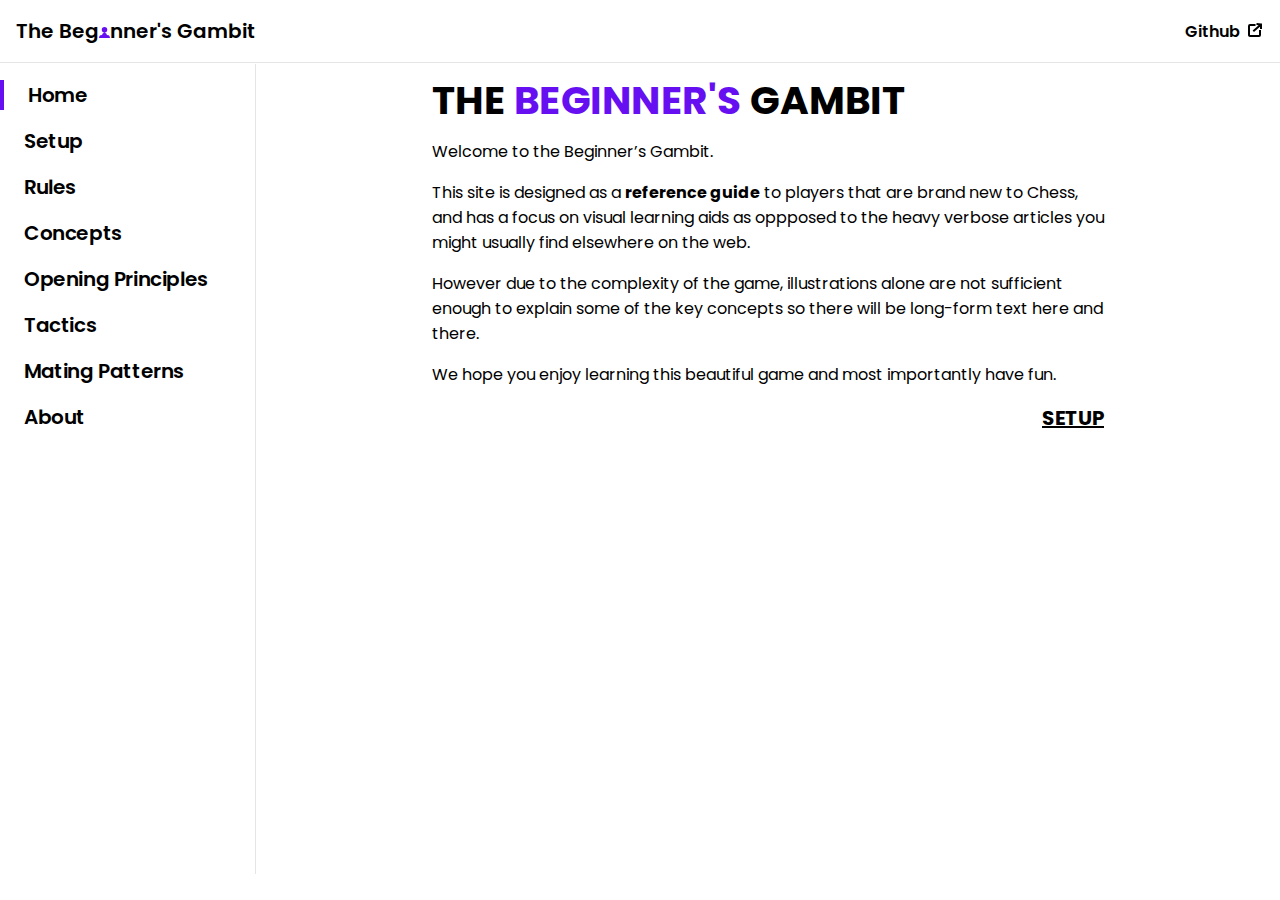
==== commit c39fc35f: "add dns prefetch for google fonts" ====
--- a/index.html
+++ b/index.html
@@ -5,6 +5,7 @@
     <meta name="viewport" content="width=device-width, initial-scale=1.0" />
     <title>The Beginner's Gambit | Home</title>
     <link rel="icon" href="favicon.svg">
+    <link rel="dns-prefetch" href="//fonts.googleapis.com">
     <link rel="preconnect" href="https://fonts.gstatic.com" />
     <link href="https://fonts.googleapis.com/css2?family=PT+Serif:wght@400;700&family=Poppins:ital,wght@0,400;0,600;0,700;1,400&display=swap" rel="stylesheet" />
     <link rel="stylesheet" href="assets/css/styles.css" />
@@ -27,6 +28,7 @@
         </a>
         <input type="checkbox" name="sidebar-toggle" id="sidebarToggle" class="sidebar-toggle" />
         <label for="sidebarToggle" class="hamburger" aria-label="Open/Close" role="button">
+          <span class="visually-hidden">Toggle sidebar</span>
           <svg id="hamburger-icon" xmlns="http://www.w3.org/2000/svg">
             <path d="M6 16c0-.6.4-1 1-1h18a1 1 0 110 2H7a1 1 0 01-1-1zM6 21c0-.6.4-1 1-1h18a1 1 0 110 2H7a1 1 0 01-1-1zM6 11c0-.6.4-1 1-1h18a1 1 0 110 2H7a1 1 0 01-1-1z" />
           </svg>
@@ -37,7 +39,7 @@
             <path d="M21 11a5 5 0 11-10 0 5 5 0 0110 0z" />
           </svg>
         </a>
-        <a href="https://github.com/arlandfran/the-beginners-gambit" target="_blank" class="external-link">
+        <a href="https://github.com/arlandfran/the-beginners-gambit" target="_blank" rel="noreferrer" class="external-link">
           Github
           <span id="external-link-icon">
             <svg id="box-arrow" xmlns="http://www.w3.org/2000/svg">
--- a/assets/css/styles.css
+++ b/assets/css/styles.css
@@ -38,7 +38,7 @@
   margin: 0;
   padding: 0;
   -webkit-box-sizing: border-box;
-          box-sizing: border-box;
+  box-sizing: border-box;
 }
 
 /* | | General styles */
@@ -145,8 +145,8 @@
   display: -ms-flexbox;
   display: flex;
   -webkit-box-pack: center;
-      -ms-flex-pack: center;
-          justify-content: center;
+  -ms-flex-pack: center;
+  justify-content: center;
 }
 
 .align-center {
@@ -213,8 +213,8 @@
   display: flex;
   -webkit-box-orient: vertical;
   -webkit-box-direction: normal;
-      -ms-flex-direction: column;
-          flex-direction: column;
+  -ms-flex-direction: column;
+  flex-direction: column;
   min-height: 100vh;
 }
 
@@ -237,8 +237,8 @@
 .logo {
   display: none;
   -webkit-box-align: baseline;
-      -ms-flex-align: baseline;
-          align-items: baseline;
+  -ms-flex-align: baseline;
+  align-items: baseline;
   font-family: var(--sans-serif);
   font-size: var(--h5);
   font-weight: 600;
@@ -310,7 +310,7 @@
   -webkit-user-select: none;
   -ms-user-select: none;
   -moz-user-select: none;
-       user-select: none;
+  user-select: none;
 }
 
 .sidebar-subheader-group {
@@ -333,8 +333,8 @@
   display: flex;
   margin-top: 4rem;
   -webkit-box-pack: center;
-      -ms-flex-pack: center;
-          justify-content: center;
+  -ms-flex-pack: center;
+  justify-content: center;
   background-color: white;
 }
 
@@ -352,7 +352,7 @@
 }
 
 #external-link-icon {
-  margin-left: 0.2rem;
+  margin-left: 4px;
 }
 
 #box-arrow {
@@ -383,8 +383,8 @@
   display: -ms-flexbox;
   display: flex;
   -webkit-box-pack: justify;
-      -ms-flex-pack: justify;
-          justify-content: space-between;
+  -ms-flex-pack: justify;
+  justify-content: space-between;
 }
 
 .share-buttons {
@@ -392,8 +392,8 @@
   display: -ms-flexbox;
   display: flex;
   -webkit-box-pack: end;
-      -ms-flex-pack: end;
-          justify-content: flex-end;
+  -ms-flex-pack: end;
+  justify-content: flex-end;
 }
 
 /* | | Home page styles */
@@ -412,14 +412,14 @@
   display: -ms-flexbox;
   display: flex;
   -webkit-box-pack: center;
-      -ms-flex-pack: center;
-          justify-content: center;
+  -ms-flex-pack: center;
+  justify-content: center;
 }
 
 /* This class allows elements to slot into a 2 column layout when enough space is available.*/
 .expandable {
   -ms-flex-wrap: wrap;
-      flex-wrap: wrap; 
+  flex-wrap: wrap; 
 }
 
 figure {
@@ -428,7 +428,7 @@
   display: -ms-flexbox;
   display: flex;
   -ms-flex-wrap: wrap;
-      flex-wrap: wrap;
+  flex-wrap: wrap;
   width: -webkit-min-content;
   width: -moz-min-content;
   width: min-content;
@@ -436,8 +436,8 @@
   height: -moz-min-content;
   height: min-content;
   -webkit-box-pack: center;
-      -ms-flex-pack: center;
-          justify-content: center;
+  -ms-flex-pack: center;
+  justify-content: center;
 }
 
 .fig-subheading {
@@ -452,11 +452,11 @@
   width: 100vw;
   height: 100vh;
   -webkit-box-pack: center;
-      -ms-flex-pack: center;
-          justify-content: center;
+  -ms-flex-pack: center;
+  justify-content: center;
   -webkit-box-align: center;
-      -ms-flex-align: center;
-          align-items: center;
+  -ms-flex-align: center;
+  align-items: center;
 }
 
 .error-message {
@@ -465,16 +465,16 @@
   display: flex;
   -webkit-box-orient: vertical;
   -webkit-box-direction: normal;
-      -ms-flex-direction: column;
-          flex-direction: column;
+  -ms-flex-direction: column;
+  flex-direction: column;
   width: 75%;
   height: 50%;
   -webkit-box-pack: center;
-      -ms-flex-pack: center;
-          justify-content: center;
+  -ms-flex-pack: center;
+  justify-content: center;
   -webkit-box-align: center;
-      -ms-flex-align: center;
-          align-items: center;
+  -ms-flex-align: center;
+  align-items: center;
   border: 4px solid black;
 }
 
@@ -511,8 +511,8 @@
   display: -ms-flexbox;
   display: flex;
   -webkit-box-pack: justify;
-      -ms-flex-pack: justify;
-          justify-content: space-between;
+  -ms-flex-pack: justify;
+  justify-content: space-between;
   padding: 1rem;
   font-size: var(--h5);
   font-weight: 700;
@@ -546,8 +546,8 @@
 /* The below pseudo-class styles are what allows the accordion to function  */
 input:checked ~ .accordion-title::after {
   -webkit-transform: rotate(-180deg);
-      -ms-transform: rotate(-180deg);
-          transform: rotate(-180deg);
+  -ms-transform: rotate(-180deg);
+  transform: rotate(-180deg);
 }
 
 input:checked ~ .accordion-content {
@@ -561,8 +561,8 @@
   display: flex;
   -webkit-box-orient: vertical;
   -webkit-box-direction: normal;
-      -ms-flex-direction: column;
-          flex-direction: column;
+  -ms-flex-direction: column;
+  flex-direction: column;
   gap: 1rem;
   margin: 1rem 0;
   padding: 1rem;
@@ -604,6 +604,11 @@
   text-transform: uppercase;
   text-align: center;
   cursor: pointer;
+  background: white;
+}
+
+.form-button:active {
+  border: 4px solid var(--primary-color);
 }
 
 /* | | Media queries */
@@ -636,8 +641,8 @@
 @media screen and (max-width: 767px) {
   .sidebar {
     -webkit-transform: translateX(-16rem);
-        -ms-transform: translateX(-16rem);
-            transform: translateX(-16rem);
+    -ms-transform: translateX(-16rem);
+    transform: translateX(-16rem);
   }
 }
 
@@ -645,8 +650,8 @@
 /* Must be after media query to override sidebar hiding under 768px */
 input[type="checkbox"]:checked ~ .sidebar { 
   -webkit-transform: translateX(0%); 
-      -ms-transform: translateX(0%); 
-          transform: translateX(0%);
+  -ms-transform: translateX(0%); 
+  transform: translateX(0%);
 }
 
 @media screen and (min-width: 768px) {
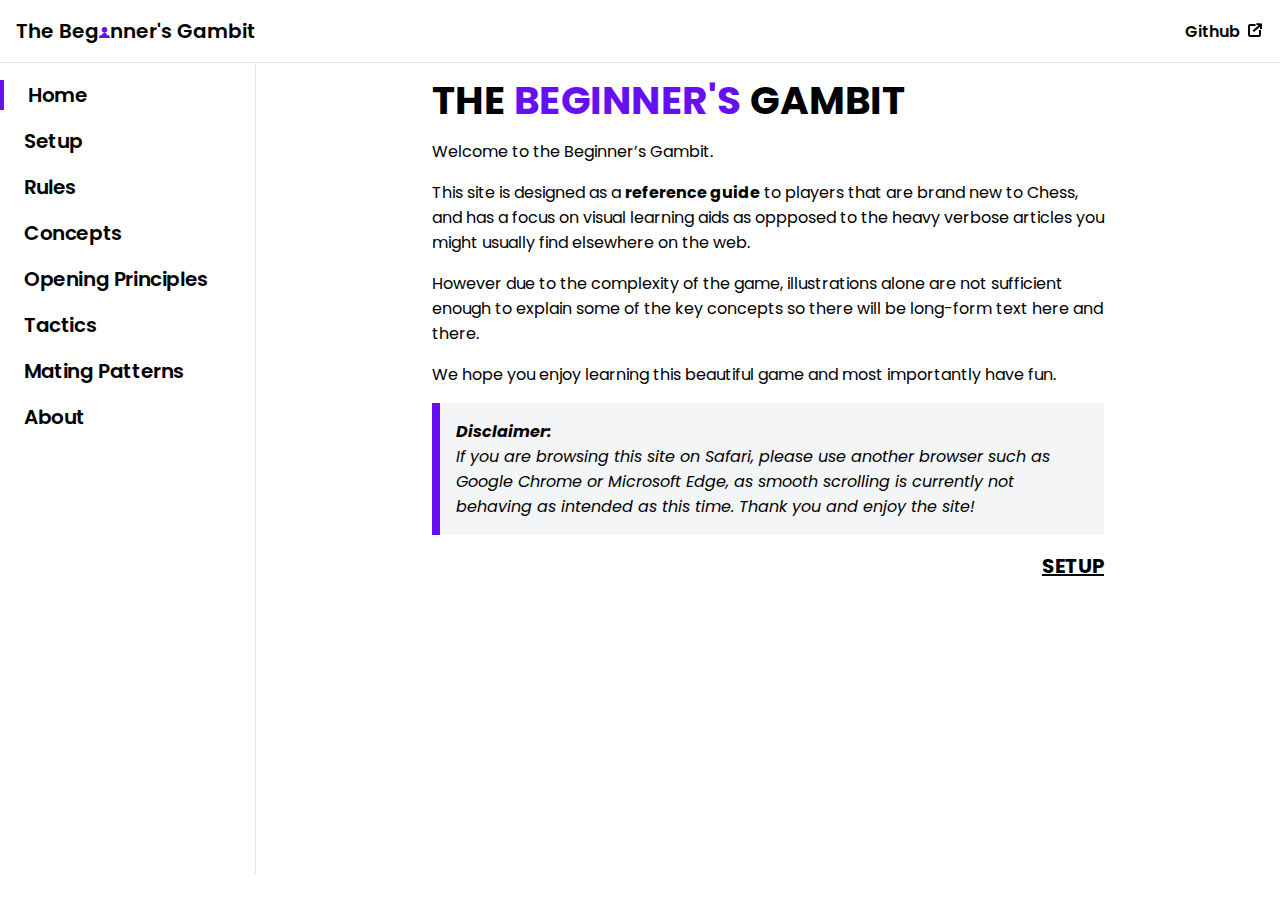
==== commit 8d22f699: "add safari disclaimer to index page" ====
--- a/index.html
+++ b/index.html
@@ -2,12 +2,13 @@
 <html lang="en">
   <head>
     <meta charset="UTF-8" />
+    <meta name="description" content="Just finished binging the Queens Gambit? Why don't you open the Beginner's Gambit and learn how to play chess! The easy and visual way 😉">
     <meta name="viewport" content="width=device-width, initial-scale=1.0" />
     <title>The Beginner's Gambit | Home</title>
     <link rel="icon" href="favicon.svg">
     <link rel="dns-prefetch" href="//fonts.googleapis.com">
     <link rel="preconnect" href="https://fonts.gstatic.com" />
-    <link href="https://fonts.googleapis.com/css2?family=PT+Serif:wght@400;700&family=Poppins:ital,wght@0,400;0,600;0,700;1,400&display=swap" rel="stylesheet" />
+    <link href="https://fonts.googleapis.com/css2?family=PT+Serif:ital,wght@1,400;1,700&family=Poppins:ital,wght@0,400;0,600;0,700;1,400&display=swap" rel="stylesheet">
     <link rel="stylesheet" href="assets/css/styles.css" />
   </head>
 
@@ -79,6 +80,10 @@
           <p>
             We hope you enjoy learning this beautiful game and most importantly have fun.
           </p>
+          <div class="custom-block">
+            <strong>Disclaimer:</strong><br>
+            If you are browsing this site on Safari, please use another browser such as Google Chrome or Microsoft Edge, as smooth scrolling is currently not behaving as intended as this time. Thank you and enjoy the site!
+          </div>
           <div class="page-nav-link">
             <a class="page-link" href="setup.html">Setup</a>
           </div>
